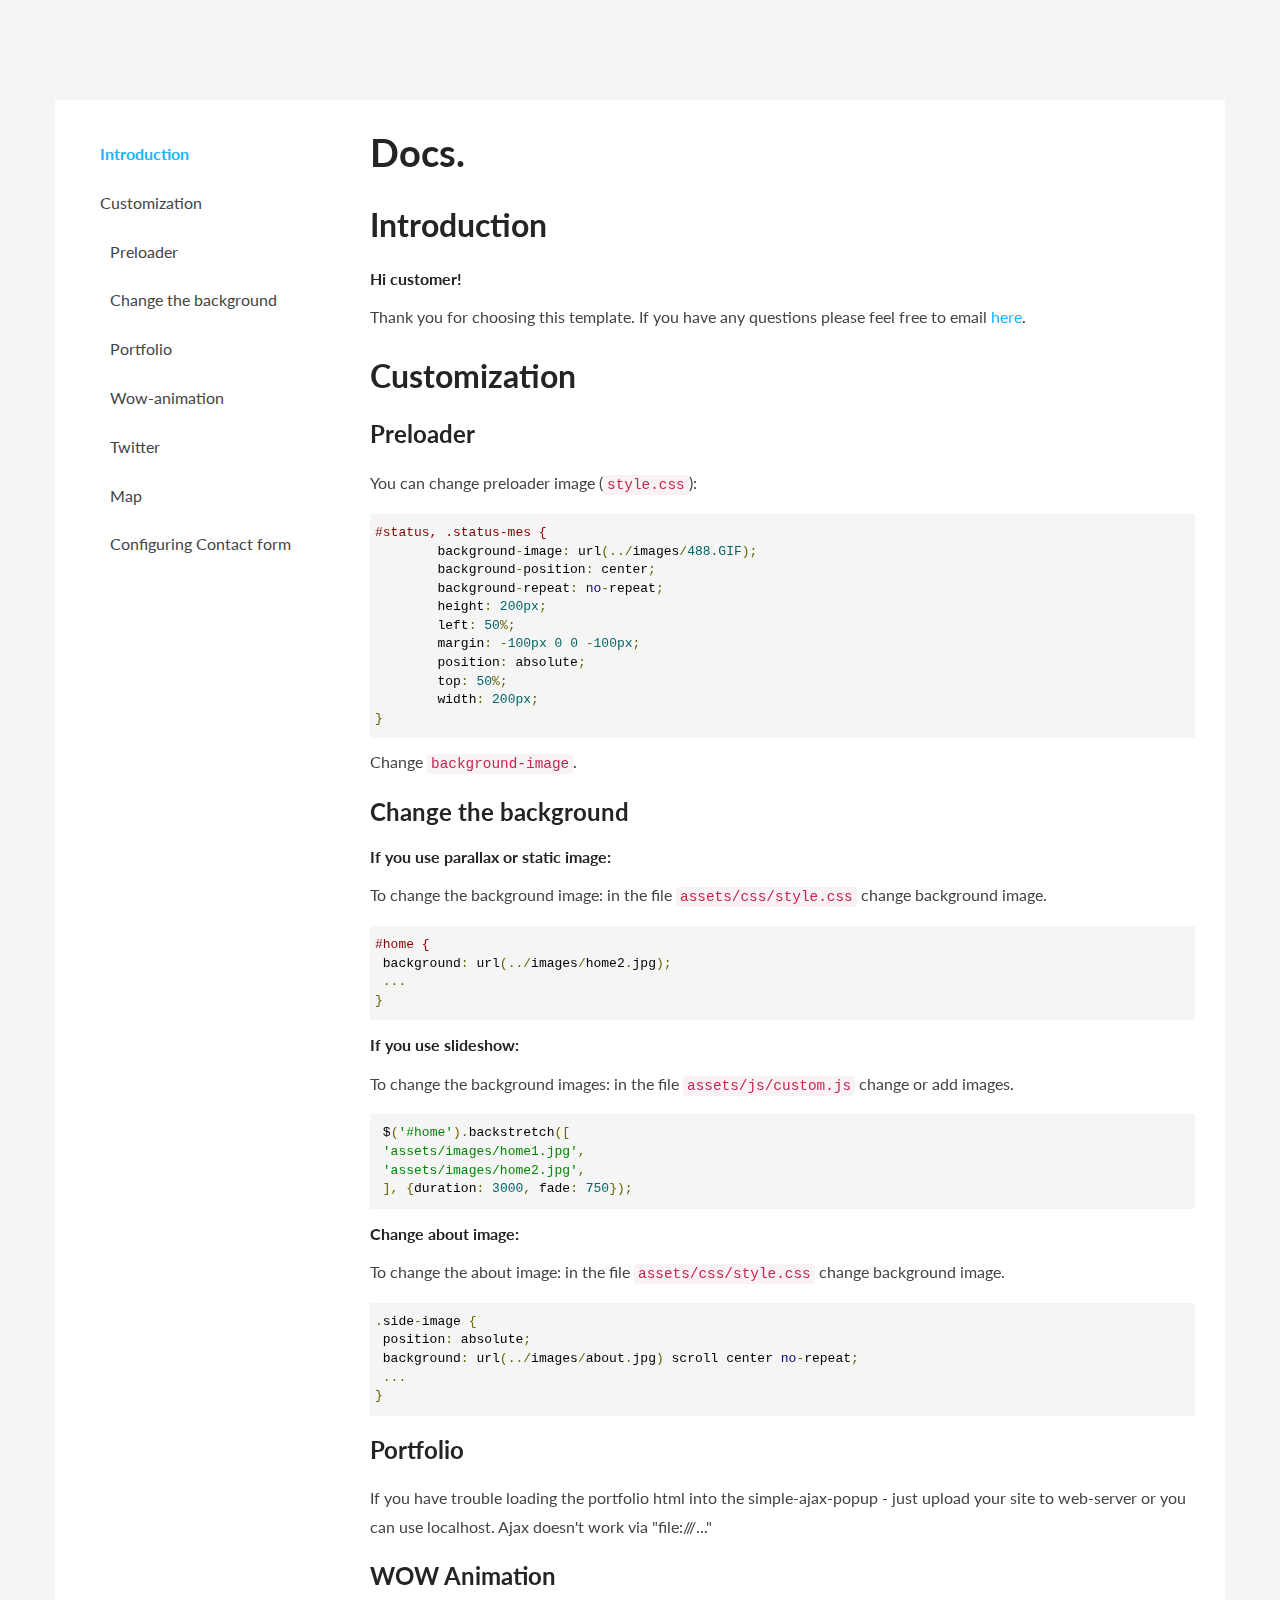
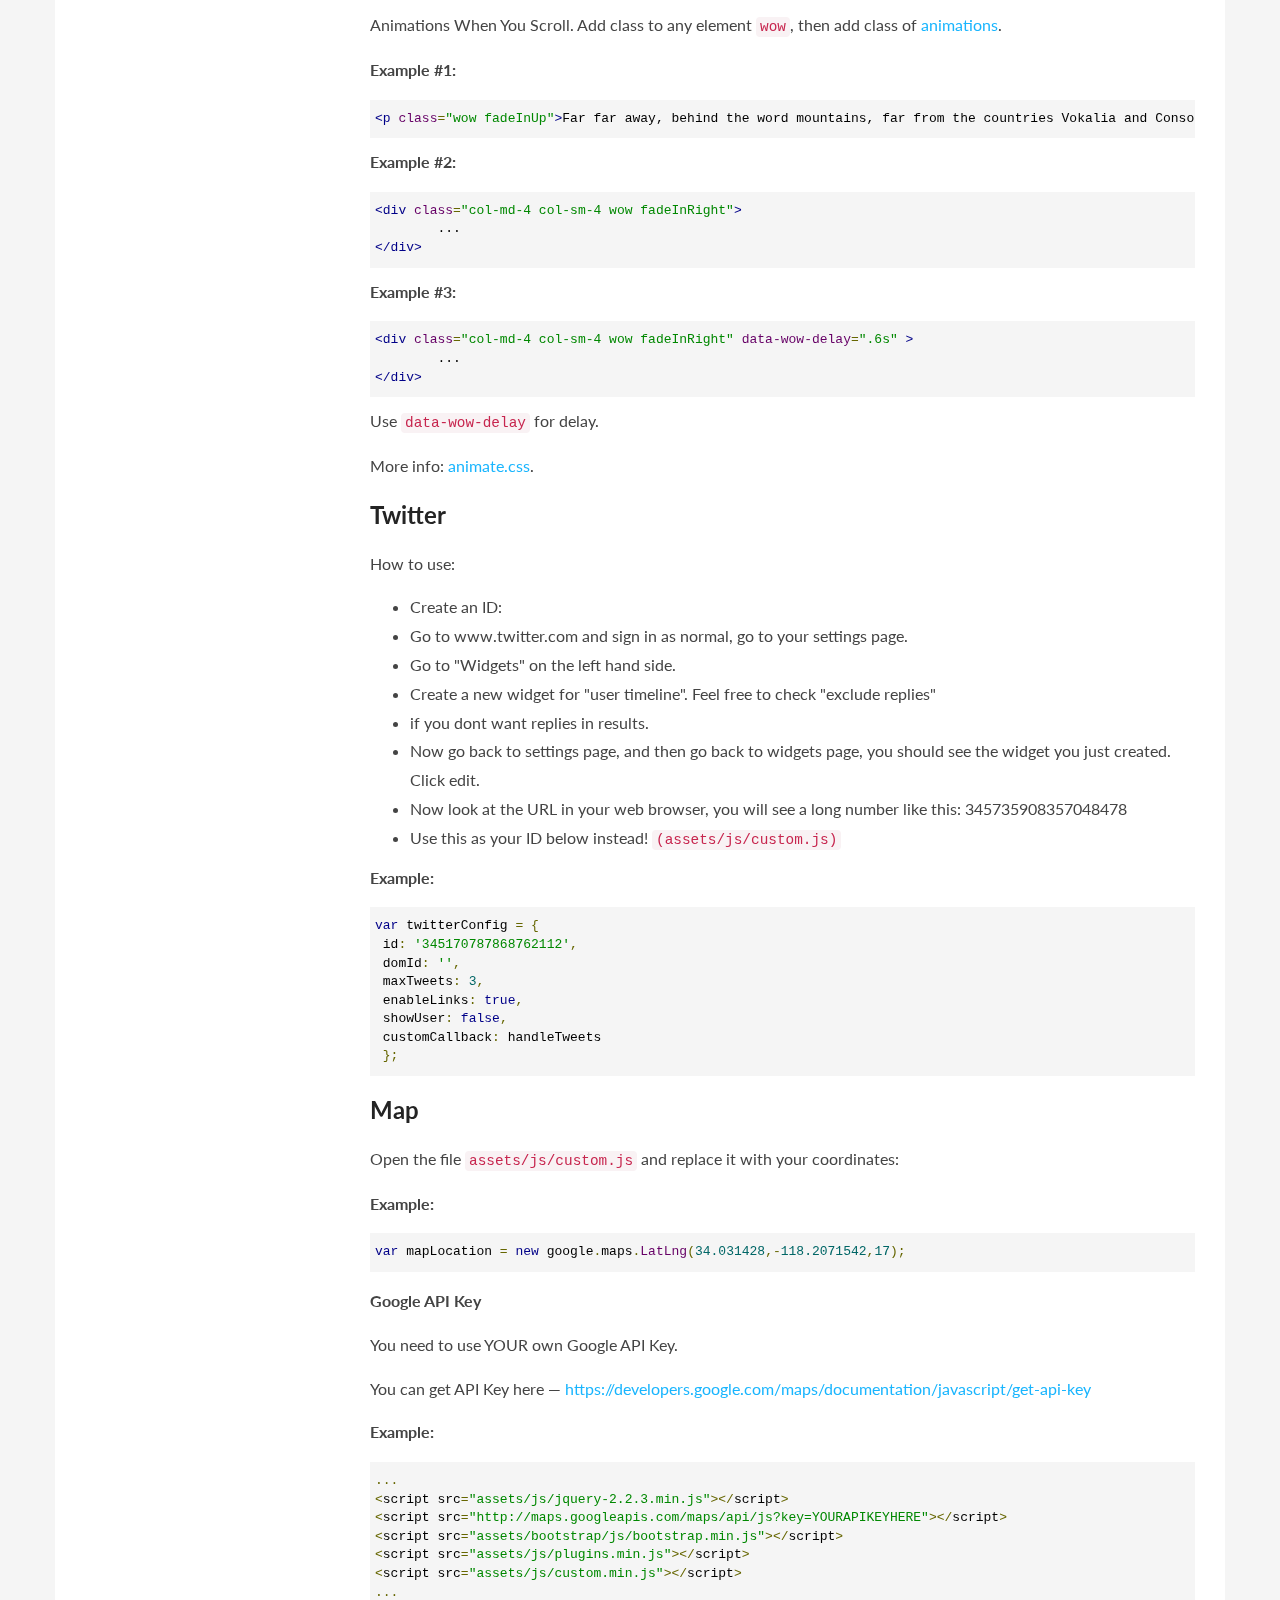
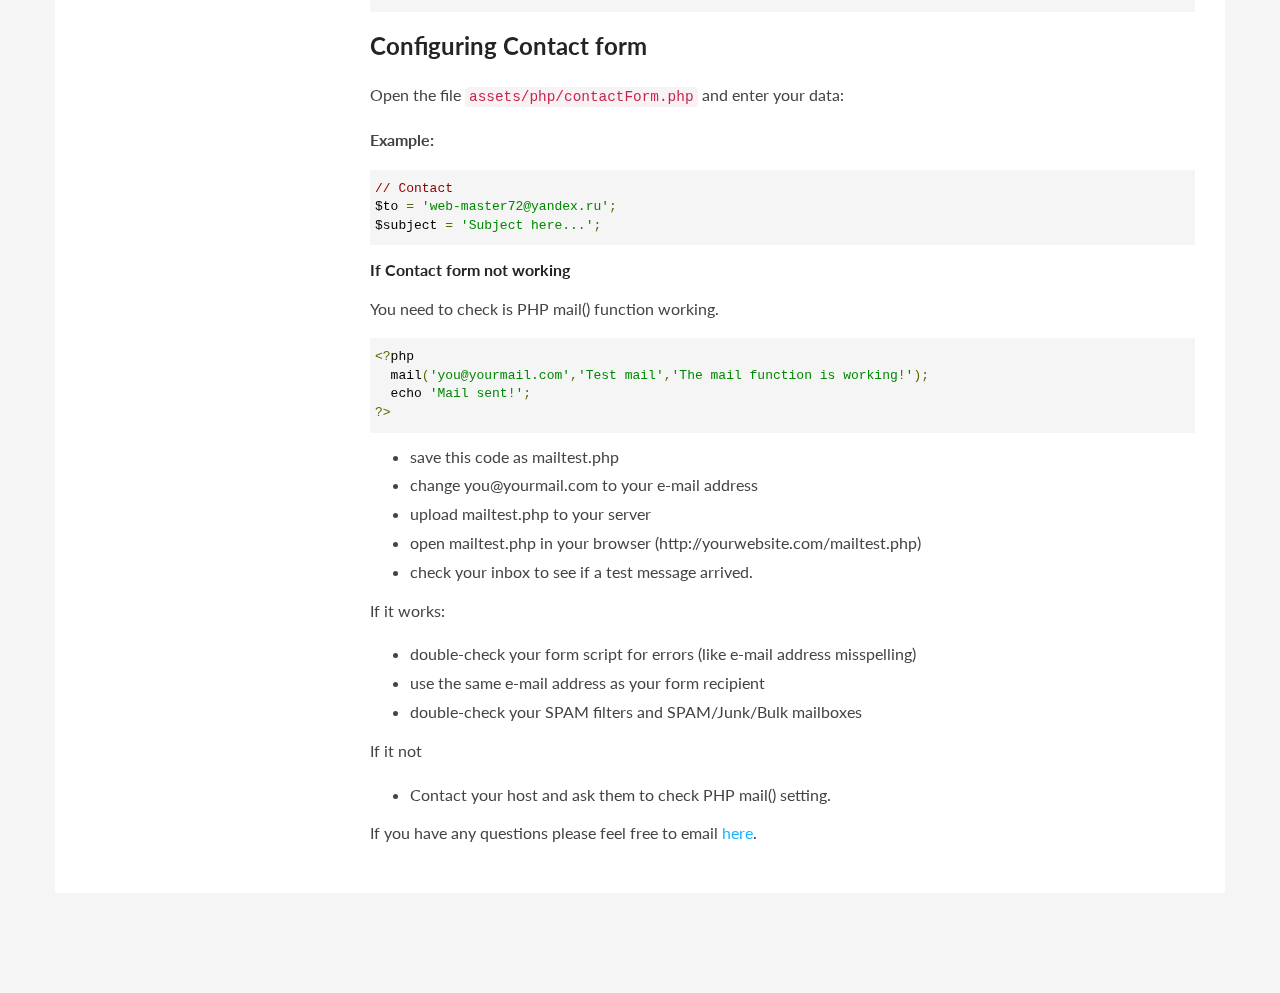
==== Assets/Aurora/Docs/index.html @ 1290293b "Initial commit" ====
﻿<!DOCTYPE html>
<html lang="en">
<head>
	<meta charset="UTF-8">
	<meta name="viewport" content="width=device-width, initial-scale=1.0">
	<meta name="description" content="">
	<meta name="author" content="">

	<title>Docs</title>

	<!-- CSS -->
	<!-- Bootstrap core CSS -->
	<link href="assets/bootstrap/css/bootstrap.min.css" rel="stylesheet" media="screen">

	<link href="assets/css/prettify.css" rel="stylesheet">

	<!-- Custom styles CSS -->
	<link href="assets/css/style.css" rel="stylesheet" media="screen">

</head>
<body>

	<div class="container main">
		<div class="row">

			<div class="col-md-3">

				<div class="sidebar hidden-print my_affix" role="complementary" data-spy="affix" data-offset-top="10" data-offset-bottom="200">
					<ul class="nav sidenav">
						<li class="active"><a href="#introduction">Introduction</a></li>
						<li class="">
							<a href="#customization">Customization</a>
							<ul class="nav">
								<li class=""><a href="#preloader">Preloader</a></li>
								<li class=""><a href="#change-the-background">Change the background</a></li>
								<li class=""><a href="#portfolio">Portfolio</a></li>
								<li class=""><a href="#wow-animation">Wow-animation</a></li>
								<li class=""><a href="#twitter">Twitter</a></li>
								<li class=""><a href="#map">Map</a></li>
								<li class=""><a href="#contact">Configuring Contact form</a></li>
							</ul>
						</li>
					</ul>
				</div>

			</div>

			<div class="col-md-9">

				<section class="header">
					<h1>Docs.</h1>
				</section>

				<section class="section">

					<h2 id="introduction">Introduction</h2>
					<h4>Hi customer!</h4>
					<p>Thank you for choosing this template. If you have any questions please feel free to email <a href="mailto:web-master72@yandex.ru">here</a>.</p>

					<!-- Customization -->

					<h2 id="customization">Customization</h2>

					<h3 id="preloader">Preloader</h3>

					<p>You can change preloader image (<code>style.css</code>):</p>
<pre class="prettyprint lang-css">
#status, .status-mes {
	background-image: url(../images/488.GIF);
	background-position: center;
	background-repeat: no-repeat;
	height: 200px;
	left: 50%;
	margin: -100px 0 0 -100px;
	position: absolute;
	top: 50%;
	width: 200px;
}
</pre>
					<p>Change <code>background-image</code>.</p>

					<!-- Change the background -->

					<h3 id="change-the-background">Change the background</h3>

					<h4>If you use parallax or static image:</h4>
					<p>To change the background image: in the file <code>assets/css/style.css</code> change background image.</p>


<pre class="prettyprint lang-css">
#home {<br /> background: url(../images/home2.jpg);<br /> ...<br />}
</pre>

					<h4>If you use slideshow:</h4>
					<p>To change the background images: in the file <code>assets/js/custom.js</code> change or add images.</p>

<pre class="prettyprint lang-js">
<code> $('#home').backstretch([</code><br /><code> 'assets/images/home1.jpg',</code><br /><code> 'assets/images/home2.jpg',</code><br /><code> ], {duration: 3000, fade: 750});</code>
</pre>

					<h4>Change about image:</h4>
					<p>To change the about image: in the file <code>assets/css/style.css</code> change background image.</p>
<pre class="prettyprint lang-css">
<code>.side-image {
 position: absolute;
 background: url(../images/about.jpg) scroll center no-repeat; <br /> ... <br/>}</code>
</pre>


<h3 id="portfolio">Portfolio</h3>
<p>If you have trouble loading the portfolio html into the simple-ajax-popup - just upload your site to web-server or you can use localhost.
Ajax doesn't work via "file:///..."</p>



					<!-- WOW Animation -->

					<h3 id="wow-animation">WOW Animation</h2>

					<p>Animations When You Scroll. Add class to any element <code>wow</code>, then add class of <a href="http://daneden.github.io/animate.css/">animations</a>.</p>

					<p><b>Example #1: </b></p>

<pre class="prettyprint lang-html">
&lt;p class="wow fadeInUp"&gt;Far far away, behind the word mountains, far from the countries Vokalia and Consonantia, there live the blind texts. Separated they live in Bookmarksgrove.&lt;/p&gt;
</pre>

					<p><b>Example #2: </b></p>

<pre class="prettyprint lang-html">
&lt;div class="col-md-4 col-sm-4 wow fadeInRight"&gt;
	...
&lt;/div&gt;
</pre>
					<p><b>Example #3: </b></p>
<pre class="prettyprint lang-html">
&lt;div class="col-md-4 col-sm-4 wow fadeInRight" data-wow-delay=".6s" &gt;
	...
&lt;/div&gt;
</pre>
				<p>Use <code>data-wow-delay</code> for delay.</p>
				<p>More info: <a href="http://daneden.github.io/animate.css/">animate.css</a>.</p>

				<!-- Twitter portfolio -->
				<h3 id="twitter">Twitter</h3>
				<p>How to use:</p>
				<ul>
					<li>Create an ID:</li>
					<li>Go to www.twitter.com and sign in as normal, go to your settings page.</li>
					<li>Go to "Widgets" on the left hand side.</li>
					<li>Create a new widget for "user timeline". Feel free to check "exclude replies"</li>
					<li>if you dont want replies in results.</li>
					<li>Now go back to settings page, and then go back to widgets page, you should see the widget you just created. Click edit.</li>
					<li>Now look at the URL in your web browser, you will see a long number like this: 345735908357048478</li>
					<li>Use this as your ID below instead! <code>(assets/js/custom.js)</code><br/></li>
				</ul>

				<p><b>Example: </b></p>
<pre class="prettyprint lang-js">
<code>var twitterConfig = {<br /> id: '345170787868762112',<br /> domId: '',<br /> maxTweets: 3,<br /> enableLinks: true,<br /> showUser: false,<br /> customCallback: handleTweets<br /> };</code>
</pre>



<!-- Map -->

<h3 id="map">Map</h3>
<p>Open the file <code>assets/js/custom.js</code> and replace it with your coordinates:</p>
<p><b>Example: </b></p>
<pre class="prettyprint lang-js">
<code>var mapLocation = new google.maps.LatLng(34.031428,-118.2071542,17);</code>
</pre>
<p></p>
<p><b>Google API Key</b></p>
<p>You need to use YOUR own Google API Key.</p>
<p>You can get API Key here — <a href="#">https://developers.google.com/maps/documentation/javascript/get-api-key</a></p>
<p><b>Example: </b></p>
<pre class="prettyprint lang-js">
...
&lt;script src="assets/js/jquery-2.2.3.min.js"&gt;&lt;/script&gt;
&lt;script src="http://maps.googleapis.com/maps/api/js?key=YOURAPIKEYHERE"&gt;&lt;/script&gt;
&lt;script src="assets/bootstrap/js/bootstrap.min.js"&gt;&lt;/script&gt;
&lt;script src="assets/js/plugins.min.js"&gt;&lt;/script&gt;
&lt;script src="assets/js/custom.min.js"&gt;&lt;/script&gt;
...
</pre>

				<!-- Configuring Contact form -->

				<h3 id="contact">Configuring Contact form</h3>

				<p>Open the file <code>assets/php/contactForm.php</code> and enter your data:</p>

				<p><b>Example: </b></p>

<pre class="prettyprint lang-basic">
// Contact
$to = 'web-master72@yandex.ru';
$subject = 'Subject here...';
</pre>
				<h4>If Contact form not working</h4>
				<p>You need to check is PHP mail() function working.</p>

<pre class="prettyprint lang-php">
<code>&lt;?php</code>
  <code>mail('you@yourmail.com','Test mail','The mail function is working!');</code>
  <code>echo 'Mail sent!';</code>
<code>?&gt;</code>
</pre>

				<ul>
					<li>save this code as mailtest.php</li>
					<li>change you@yourmail.com to your e-mail address</li>
					<li>upload mailtest.php to your server</li>
					<li>open mailtest.php in your browser (http://yourwebsite.com/mailtest.php)</li>
					<li>check your inbox to see if a test message arrived.</li>
				</ul>

				<p>If it works:</p>

				<ul>
					<li>double-check your form script for errors (like e-mail address misspelling)</li>
					<li>use the same e-mail address as your form recipient</li>
					<li>double-check your SPAM filters and SPAM/Junk/Bulk mailboxes</li>
				</ul>

				<p>If it not</p>

				<ul>
					<li>Contact your host and ask them to check PHP mail() setting.</li>
				</ul>

				<p>If you have any questions please feel free to email <a href="mailto:web-master72@yandex.ru">here</a>.</p>

				</section>

			</div>
		</div>
	</div>

	<!-- Javascript files -->
	<!-- jQuery -->
	<script src="assets/js/jquery-1.11.0.min.js"></script>
	<!-- Bootstrap JS -->
	<script src="assets/bootstrap/js/bootstrap.min.js"></script>
	<!--HL -->
	<script src="assets/js/prettify/prettify.js"></script>
	<!-- Custom scripts -->
	<script src="assets/js/custom.js"></script>

</body>
</html>
---- Assets/Aurora/Docs/assets/css/prettify.css ----
.pln{color:#000}@media screen{.str{color:#080}.kwd{color:#008}.com{color:#800}.typ{color:#606}.lit{color:#066}.pun,.opn,.clo{color:#660}.tag{color:#008}.atn{color:#606}.atv{color:#080}.dec,.var{color:#606}.fun{color:red}}@media print,projection{.str{color:#060}.kwd{color:#006;font-weight:bold}.com{color:#600;font-style:italic}.typ{color:#404;font-weight:bold}.lit{color:#044}.pun,.opn,.clo{color:#440}.tag{color:#006;font-weight:bold}.atn{color:#404}.atv{color:#060}}pre.prettyprint{padding:2px;border:1px solid #888}ol.linenums{margin-top:0;margin-bottom:0}li.L0,li.L1,li.L2,li.L3,li.L5,li.L6,li.L7,li.L8{list-style-type:none}li.L1,li.L3,li.L5,li.L7,li.L9{background:#eee}
---- Assets/Aurora/Docs/assets/css/style.css ----
@import url(http://fonts.googleapis.com/css?family=Lato:400,700,300italic);

body {
	background: #F5F5F5;
	font: 400 16px/1.8 'Lato', sans-serif;
	color: #444;	
}

img {
	max-width: 100%;
	height: auto;
}

a { 
	color: #19B5FE; 
}

a:hover { 
	color: #1C92C9; 
}

h1, h2, h3, h4 {
	font-family: 'Lato', sans-serif;
	font-weight: 700;
	line-height: 1.2;
	color: #242424;
	margin: 15px 0 15px;
}

h1 { font-size: 38px; margin: 0 0 30px; }

h2 { font-size: 32px; margin: 25px 0; }

h3 { font-size: 24px; margin: 20px 0; }

h4 { font-size: 16px; }
 
p {
	margin: 0 0 15px;
}
s
.container {
	max-width: 1020px;
}

.main {
	background: #FFF;
	margin: 100px auto;
	padding: 30px;
}

pre {
	border-radius: 0;
}

pre.prettyprint {
	padding: 10px 5px;
	border: 0;
}

.info {
	padding: 10px 10px;
	background-color: #f4f8fa;
	border-left: 3px solid #5bc0de;
}

.affix {
	top: 10px;
}

.sidebar a {
	color: #444;
}

.sidebar li > ul {
	padding-left: 10px;
	display: block;
}

.sidebar .nav > .active > a, 
.sidebar .nav > .active:hover > a, 
.sidebar .nav > .active:focus > a {
	color: #19B5FE; 
	font-weight: 700;
}
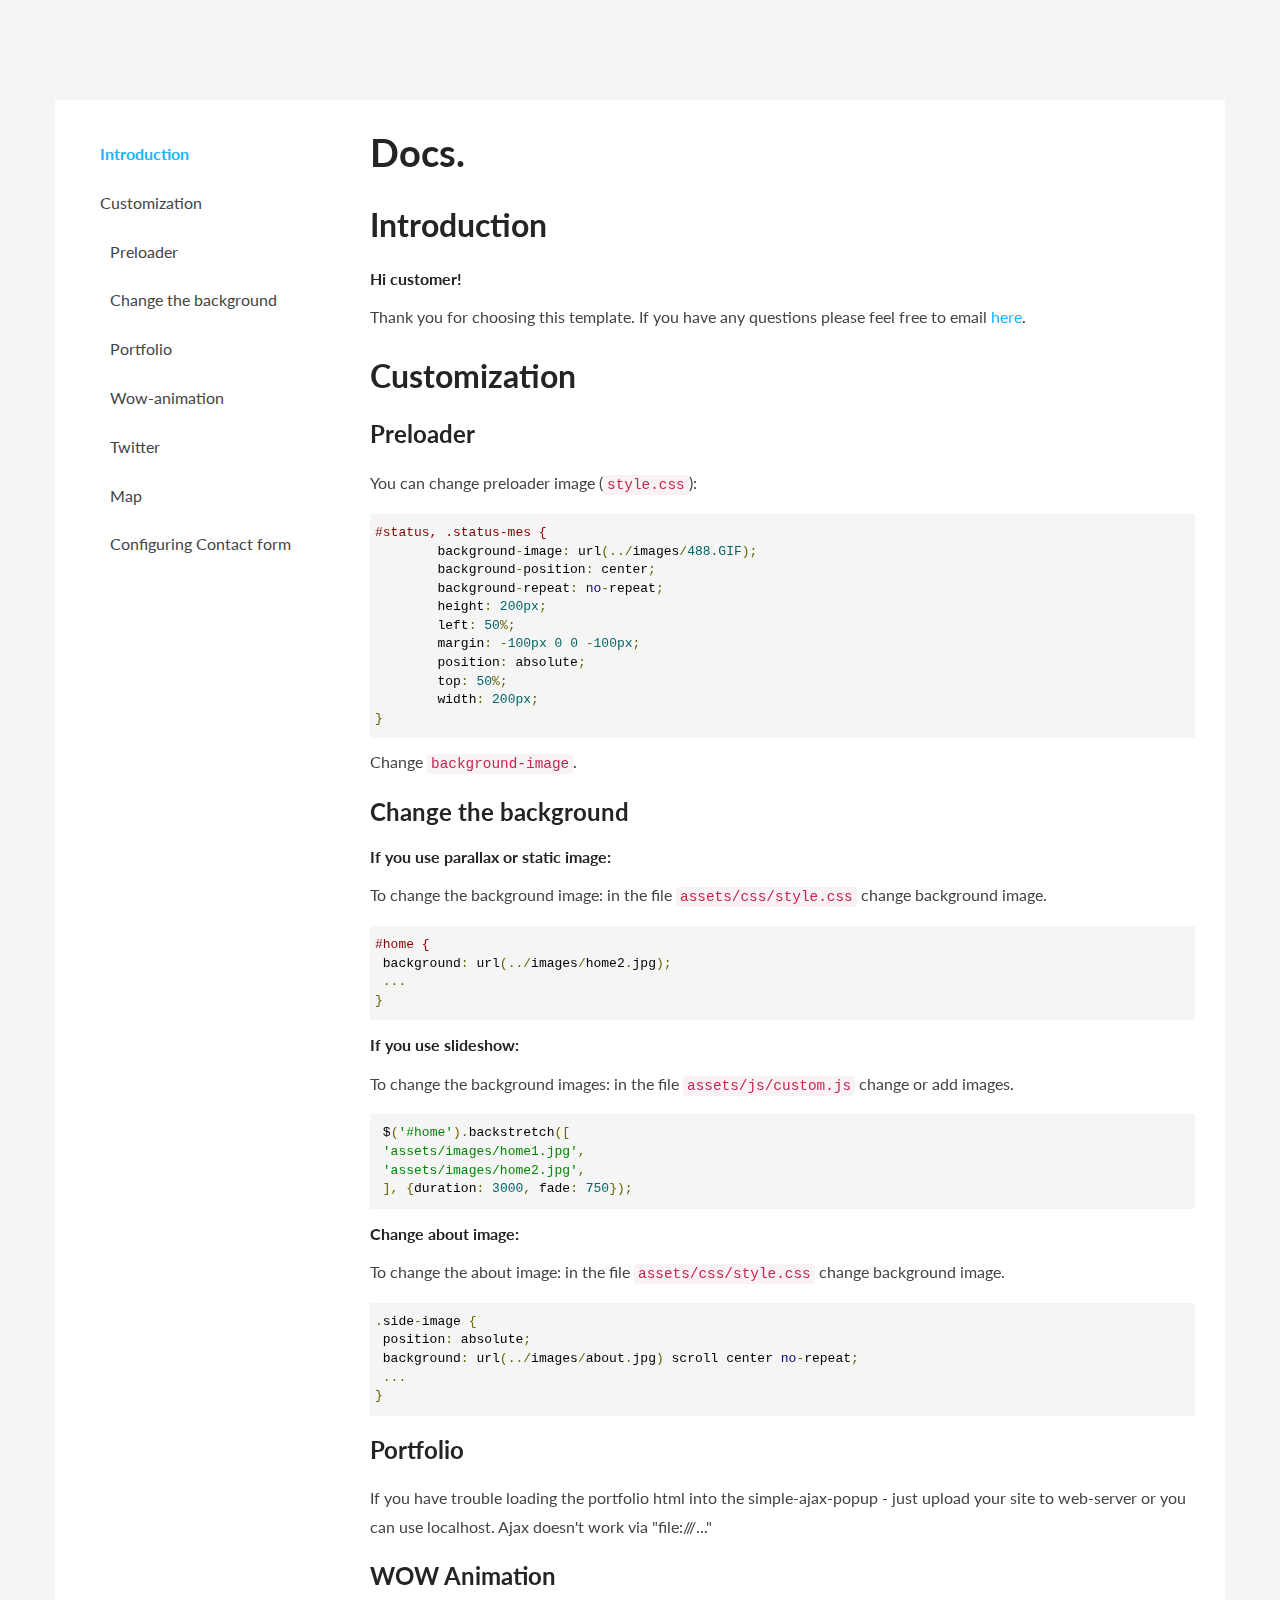
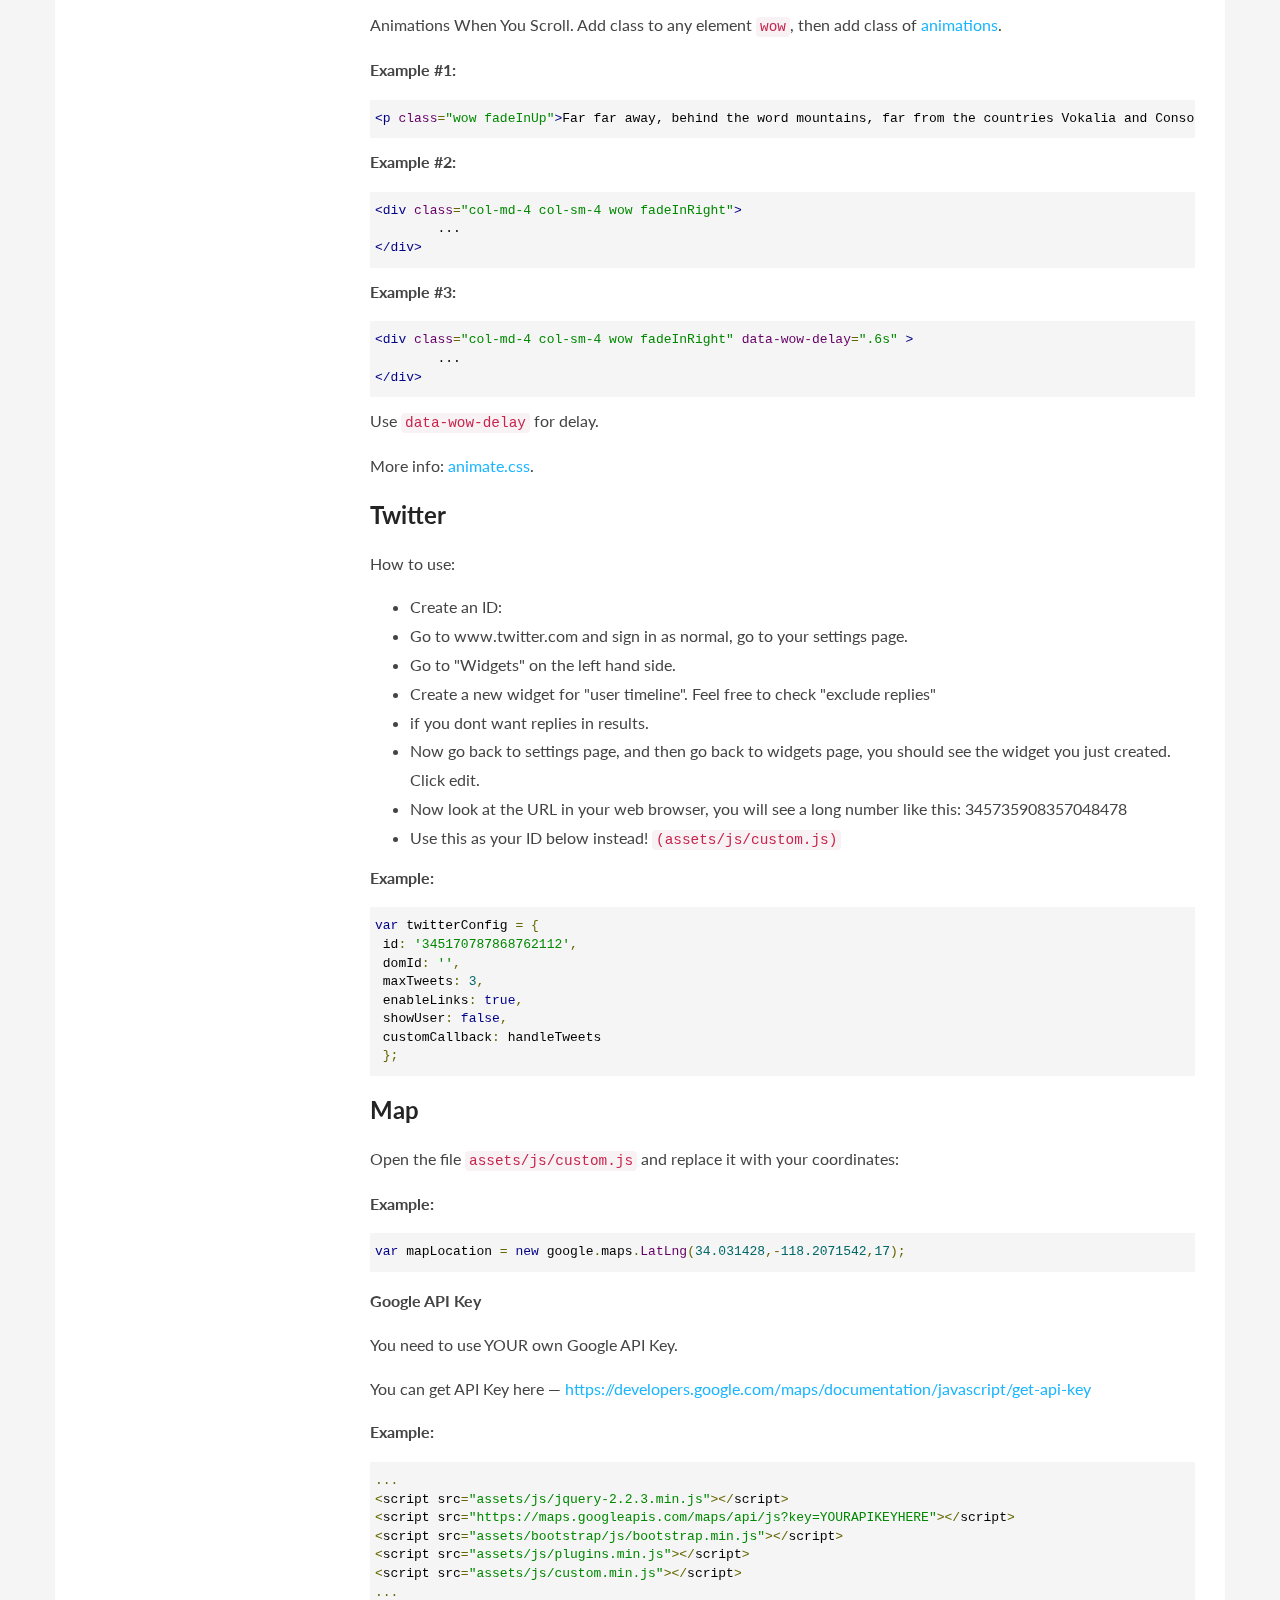
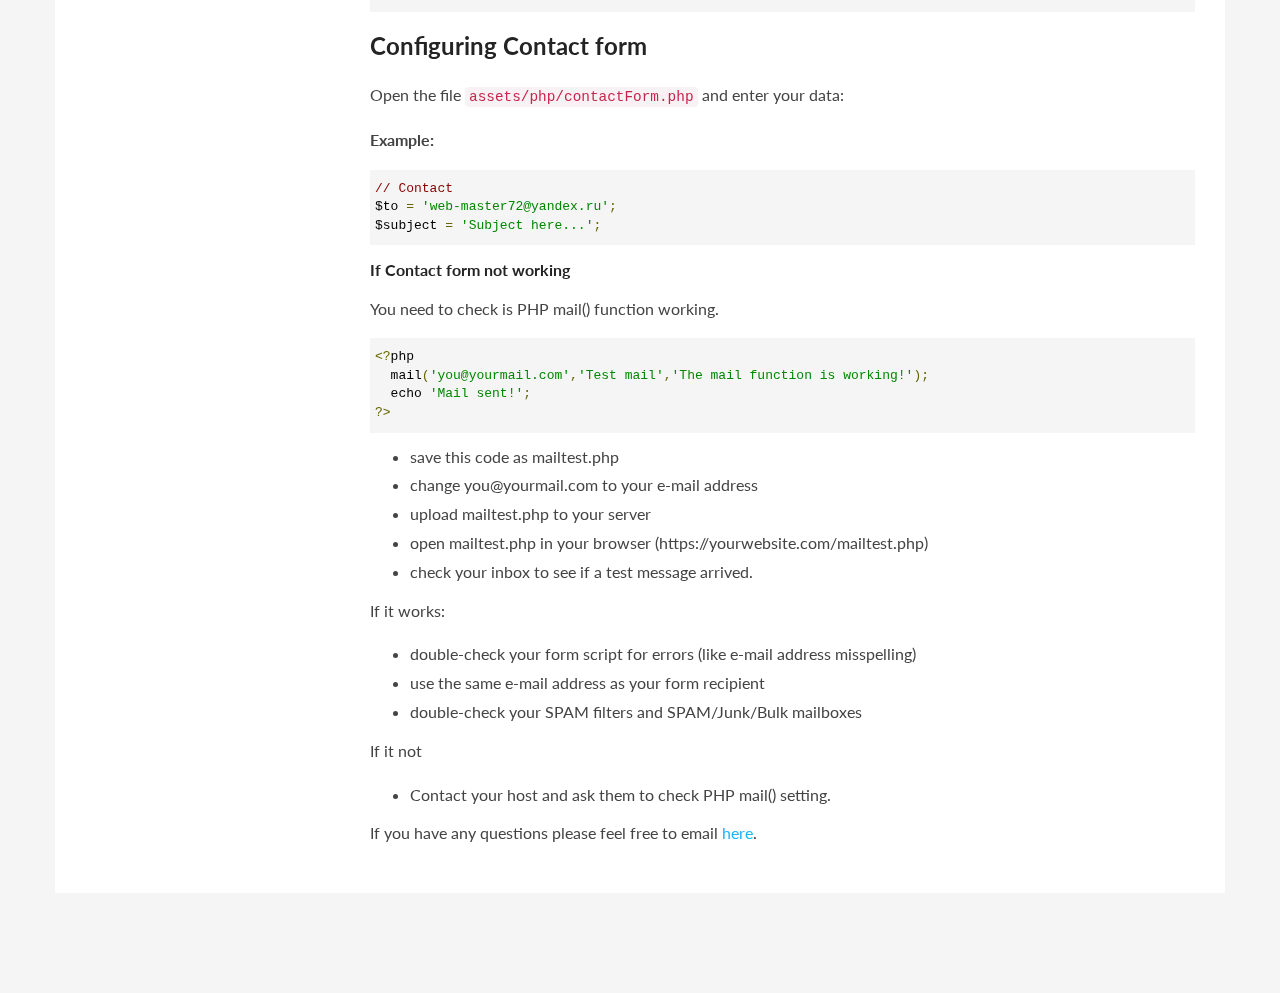
==== commit c7d01fa2: "update 9/21" ====
--- a/Assets/Aurora/Docs/index.html
+++ b/Assets/Aurora/Docs/index.html
@@ -117,7 +117,7 @@
 
 					<h3 id="wow-animation">WOW Animation</h2>
 
-					<p>Animations When You Scroll. Add class to any element <code>wow</code>, then add class of <a href="http://daneden.github.io/animate.css/">animations</a>.</p>
+					<p>Animations When You Scroll. Add class to any element <code>wow</code>, then add class of <a href="https://daneden.github.io/animate.css/">animations</a>.</p>
 
 					<p><b>Example #1: </b></p>
 
@@ -139,7 +139,7 @@
 &lt;/div&gt;
 </pre>
 				<p>Use <code>data-wow-delay</code> for delay.</p>
-				<p>More info: <a href="http://daneden.github.io/animate.css/">animate.css</a>.</p>
+				<p>More info: <a href="https://daneden.github.io/animate.css/">animate.css</a>.</p>
 
 				<!-- Twitter portfolio -->
 				<h3 id="twitter">Twitter</h3>
@@ -178,7 +178,7 @@
 <pre class="prettyprint lang-js">
 ...
 &lt;script src="assets/js/jquery-2.2.3.min.js"&gt;&lt;/script&gt;
-&lt;script src="http://maps.googleapis.com/maps/api/js?key=YOURAPIKEYHERE"&gt;&lt;/script&gt;
+&lt;script src="https://maps.googleapis.com/maps/api/js?key=YOURAPIKEYHERE"&gt;&lt;/script&gt;
 &lt;script src="assets/bootstrap/js/bootstrap.min.js"&gt;&lt;/script&gt;
 &lt;script src="assets/js/plugins.min.js"&gt;&lt;/script&gt;
 &lt;script src="assets/js/custom.min.js"&gt;&lt;/script&gt;
@@ -212,7 +212,7 @@
 					<li>save this code as mailtest.php</li>
 					<li>change you@yourmail.com to your e-mail address</li>
 					<li>upload mailtest.php to your server</li>
-					<li>open mailtest.php in your browser (http://yourwebsite.com/mailtest.php)</li>
+					<li>open mailtest.php in your browser (https://yourwebsite.com/mailtest.php)</li>
 					<li>check your inbox to see if a test message arrived.</li>
 				</ul>
 
--- a/Assets/Aurora/Docs/assets/css/style.css
+++ b/Assets/Aurora/Docs/assets/css/style.css
@@ -1,4 +1,4 @@
-@import url(http://fonts.googleapis.com/css?family=Lato:400,700,300italic);
+@import url(https://fonts.googleapis.com/css?family=Lato:400,700,300italic);
 
 body {
 	background: #F5F5F5;
